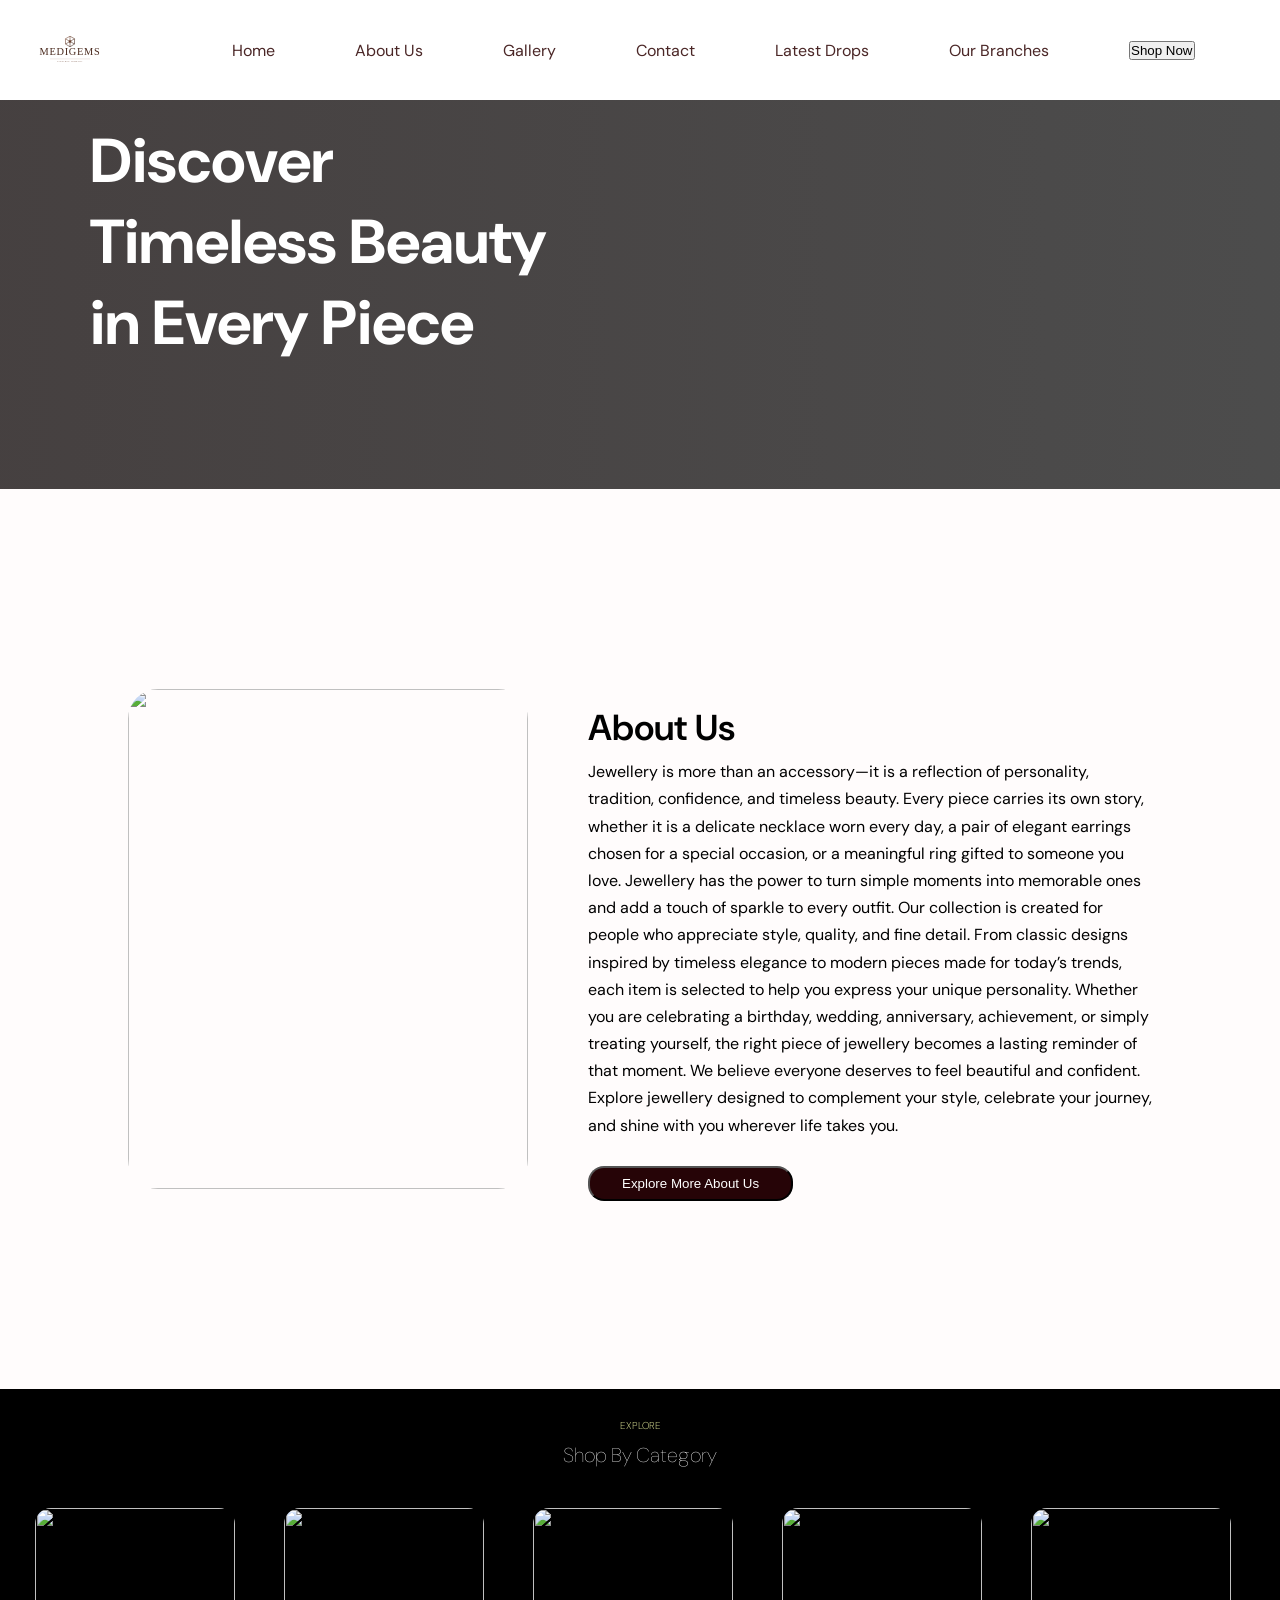
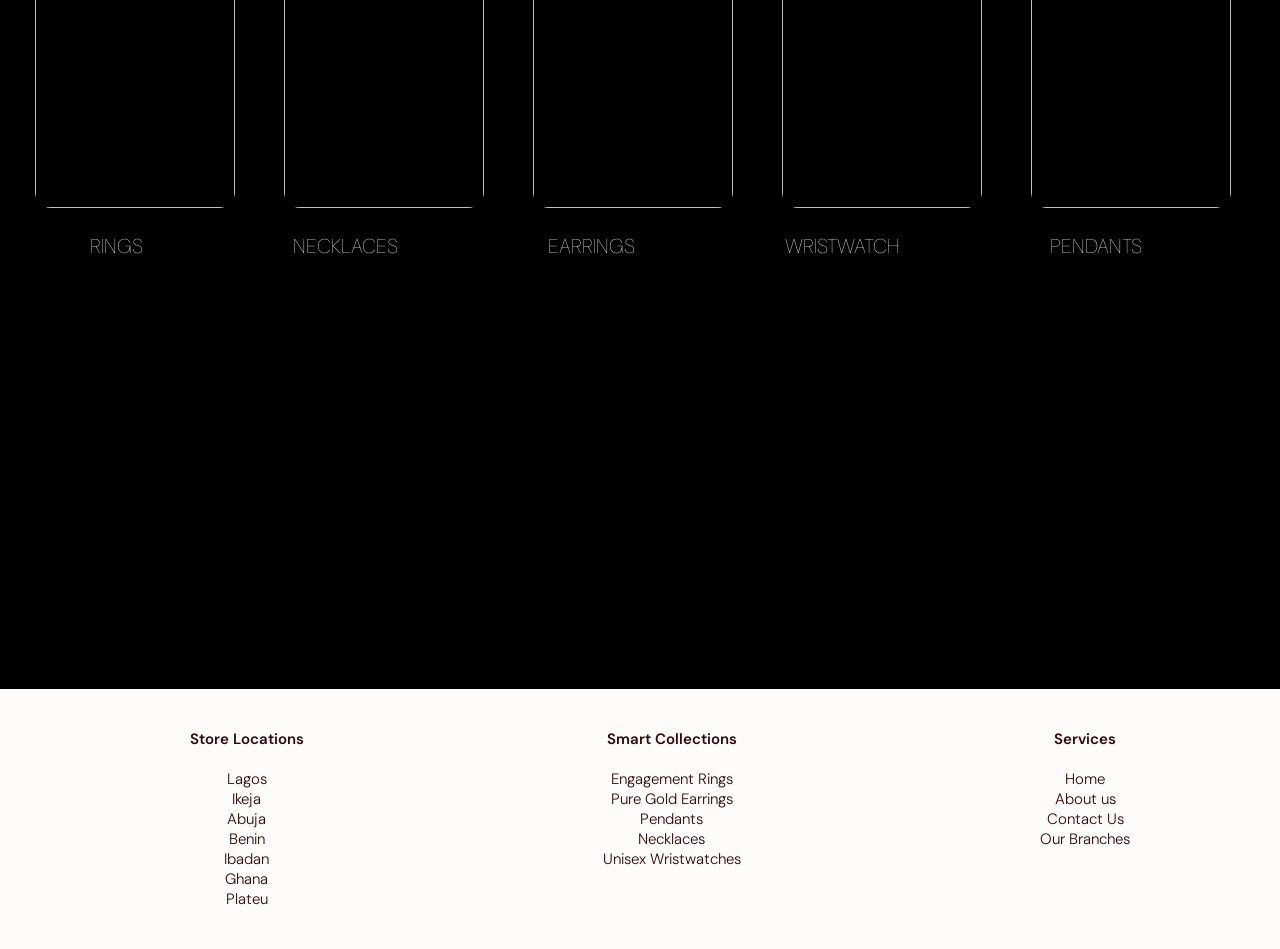
==== index.html @ 0ed00293 "second commit" ====
<!DOCTYPE html>
<html lang="en">
<head>
    <meta charset="UTF-8">
    <meta name="viewport" content="width=device-width, initial-scale=1.0">
    <title>jewelryweb</title>
   <link rel="stylesheet"  href="./hmm.css">

</head>
<body>
  <nav>
    
   <div>
    <img  src="./medigems-logo.svg" width="100" height="100"/>
        <ul>
         <li><a class="navlist" href="#">Home</a></li>
         <li><a class="navlist" href="#about">About Us</a></li>
         <li><a  class="navlist" href="#">Gallery</a></li>
         <li><a  class="navlist" href="#contact">Contact</a></li>
         <li><a  class="navlist"href="#latestdrops">Latest Drops</a></li>
         <li><a class="navlist" href="#">Our Branches</a></li>
       <button class="nmn"> Shop Now </button>
        </ul>
        </div>
  </nav>

    <main>
   <div>
<h1 class="maintext">Discover<br>Timeless Beauty <br>in Every Piece</h1><br><br><br><br><br><br>
   </div>
    
    <div id="about" class="aboutsection">
        <img class="image" src="https://i.pinimg.com/736x/fb/bf/7d/fbbf7de3fce437a57b9adf9f9cabc09d.jpg" width="300" height="500"/>
    
     <p class="para"><span style="font-size: 36px; font-weight: 600;"> About Us</span><br>Jewellery is more than an accessory—it is a reflection of personality, tradition, confidence, and timeless beauty. Every piece carries its own story, whether it is a delicate necklace worn every day, a pair of elegant earrings chosen for a special occasion, or a meaningful ring gifted to someone you love. Jewellery has the power to turn simple moments into memorable ones and add a touch of sparkle to every outfit.

     Our collection is created for people who appreciate style, quality, and fine detail. From classic designs inspired by timeless elegance to modern pieces made for today’s trends, each item is selected to help you express your unique personality. Whether you are celebrating a birthday, wedding, anniversary, achievement, or simply treating yourself, the right piece of jewellery becomes a lasting reminder of that moment.

     We believe everyone deserves to feel beautiful and confident. Explore jewellery designed to complement your style, celebrate your journey, and shine with you wherever life takes you.<br><br>
     <a  href="./Aboutpage.html"><button class="btn">Explore More About Us</button></a>
     </p>
     
    </div>
    <section id="latestdrops" class="latestdropssections">
        <div class="section">
   <h1 class="text1"> EXPLORE</h1>
   <h1 class="text2"> Shop By Category</h1>
   <div class="imageswrap"> 
    <img class="images"  src="https://i.pinimg.com/1200x/94/72/f4/9472f49ceb15845598cf268be5149b97.jpg" width="200" height="300"/>

    <img class="images" src="https://i.pinimg.com/736x/76/7e/0b/767e0ba8f55eb86c9578c1a1621c5ded.jpg" width="200" height="300"/>

    <img class="images" src="https://i.pinimg.com/736x/f2/7e/bd/f27ebd17e717d22756c9cf230334655f.jpg" width="200" height="300"/>

    <img class="images" src="https://i.pinimg.com/736x/b6/af/90/b6af9050df7bbbb19436161c35443733.jpg" width="200" height="300"/>

    <img class="images" src="https://i.pinimg.com/1200x/06/22/1c/06221cc9d8d88508f5d1604f5c62e926.jpg" width="200" height="300"/>
   </div>
<div class="texts">
    <h1 class="type">RINGS</h1>
    <h1 class="typ1">NECKLACES</h1>
    <h1 class="typ2">EARRINGS</h1>
    <h1 class="typ3">WRISTWATCH</h1>
    <h1 class="typ4">PENDANTS</h1>
     
</div>
        </div>
    </section>
    <section id="contact" class="contactus">
    <div class="allparts">
          <h1 class="part1"><span style="font-weight: 600;"> Store Locations</span><br><br> Lagos <br>Ikeja <br> Abuja <br>  Benin  <br> Ibadan <br> Ghana <br> Plateu<br></h1>   
          <h1 class="part2"> <span style="font-weight: 600;"> Smart Collections</span> <br><br>Engagement Rings <br>Pure Gold Earrings <br>  Pendants <br> Necklaces <br> Unisex Wristwatches <br> </h1> 

          <h1 class="part3"><span style="font-weight: 600;">Services</span> <br><br>Home <br>About us <br> Contact Us <br> Our Branches 
</div>
   </section>
    </main>

</body>
</html>
---- hmm.css ----
@import url('https://fonts.googleapis.com/css2?family=DM+Sans:ital,opsz,wght@0,9..40,100..1000;1,9..40,100..1000&display=swap');
*{
    padding: 0;
    margin: 0;
    padding: 0;
    margin: 0;
    box-sizing: border-box;
    scroll-behavior: smooth;
}
body{
  font-family: "DM Sans", sans-serif;
  background-size: cover;
  height: 100vh;
  background-image: linear-gradient(to left,rgba(3, 3, 3, 0.71),rgba(14, 7, 7, 0.769) ),url(https://i.pinimg.com/736x/0e/ac/11/0eac11bc1588f1c765fba359beaa1051.jpg); background-position:top;
  background-repeat: no-repeat;
}
nav{
    height:fit-content;
    position: fixed;
    top: 0;
    right: 0;
    left: 0;

}
nav div{
    display: flex;
    background-color: white;
    
  
}
nav img{
    margin-left: 20px;
    border-radius: 50%;

}
nav ul{
    display: flex;
    align-items: center;
    padding-left:7rem;
    gap: 80px;
    list-style: none;
    color: white;
}
nav div ul li a{
    list-style: none;
    text-decoration: none;
    color: rgba(45, 4, 4, 0.863);
    justify-content:space-evenly;
}
.navlist{ 
    transition: all ease 0.3s;
}
.navlist:hover{
color: rgb(236, 230, 42);
cursor: pointer;
}
.btn{
    background-color: rgb(38, 4, 7);
   color: white;
   border-radius: 16px;
   padding: 8px 32px;
   transition: all ease 0.3s;
}
.btn:hover{
    background-color: rgba(236, 229, 42, 0.402);
    color: black;
    cursor: pointer;
}
nav h1{
 margin-left: 100px;
 text-align: center;
 color: rgb(20, 6, 6);
 font-size: 75px;
 display: flex;
 padding-top: 120px;
 justify-content:start;
}
.Aboutpage{
    padding-top: 50px;
    height:100vh;
    background:rgba(252, 252, 254, 0.135);
}
.maintext{
    color: white; 
   margin-left: 90px;
   margin-top: 120px;
   font-size: 62px;
}
.aboutsection {
  min-height: 100vh;
  padding: 80px 10%;
  background-color: rgb(255, 252, 252);
  display: flex;
  align-items: center;
  justify-content: center;
  gap: 60px;
}



.para {
  margin: 20px 0 0;
  line-height: 1.7;
}

.image {
  width: 400px;
  max-width: 100%;
  border-radius: 30px;
}
/* .form{
    background-color: rgba(3, 3, 3, 0.087);
    height: 100vh;
    padding: 30px 30px;
    align-items: center;
}
.regnw{
    font-size: 36px;
    display: flex;
    justify-content: center;
    padding: 30px;
}
.wrapform{
    width:90%;
    background-color: rgba(93, 5, 12, 0.128);
    display: flex;
    margin-left: 60px;
    flex-direction: column;
    align-items: center;
    border-radius: 32px;
}
.btnn{
    width:300px;
    height: 50px;
    border-radius: 8px;
} */
.latestdropssection{
}
.section{
    background-color: black;
    height: 100vh;
}

.text1{
   text-align: center;
   font-size:10px ;
   font-weight: 200;
   color: rgb(245, 252, 166);
  padding-top:30px ;
}
.text2{
color: white;
font-weight: 100;
text-align: center;
padding-top: 10px;
font-size: 20px;

}
.images{
    margin-top: 40px;
    margin-left: 35px;
    margin-right: 10px;
    border-radius: 16px ;
   
    
}
.type{
    color: white;
    font-size: 20px;
    font-weight: 30;
   
}
.typ1{
    color: white;
    font-size: 20px;
    font-weight: 40;
}
.typ2{
    color: white;
    font-size: 20px;
    font-weight: 40;
}.typ3{
    color: white;
    font-size: 20px;
    font-weight: 40;
}
.typ4{
    color: white;
    font-size: 20px;
    font-weight: 40;
}

.texts{
    display: flex;
    
    padding: 20px 90px;
    gap: 150px;
}
.contactus{
    height: fit-content;
    background-color: rgba(254, 250, 250, 0.797);
}
.allparts{
    display: flex;
   justify-content: space-around;
 font-size: 10px;
 text-align: center;
 padding-top: 40px;
 padding-bottom: 40px;
 color: rgb(49, 8, 8);
}
.part1{
  font-weight: 300;  
  padding-left: 40px;
}
.part2{
     font-weight: 300; 
}
.part3{
    font-weight: 300;  
}
/* Put this at the bottom of style.css */
@keyframes shake {
  0%, 100% {
    transform: translateX(0);
  }

  25% {
    transform: translateX(-10px);
  }

  75% {
    transform: translateX(10px);
  }
  
}

.nmn:hover {
  animation: shake 0.8s ease;
}
.nmn{
     animation: shake 0.4s ease;
     animation-duration: 2.0s ease;
}
.image {
  transition: transform 0.4s ease;
}

.image:hover {
  transform: scale(1.1);
  scroll-behavior: smooth;
}
.images:hover{
     transform: scale(1.1);
     scroll-behavior: smooth;
}
.nmn
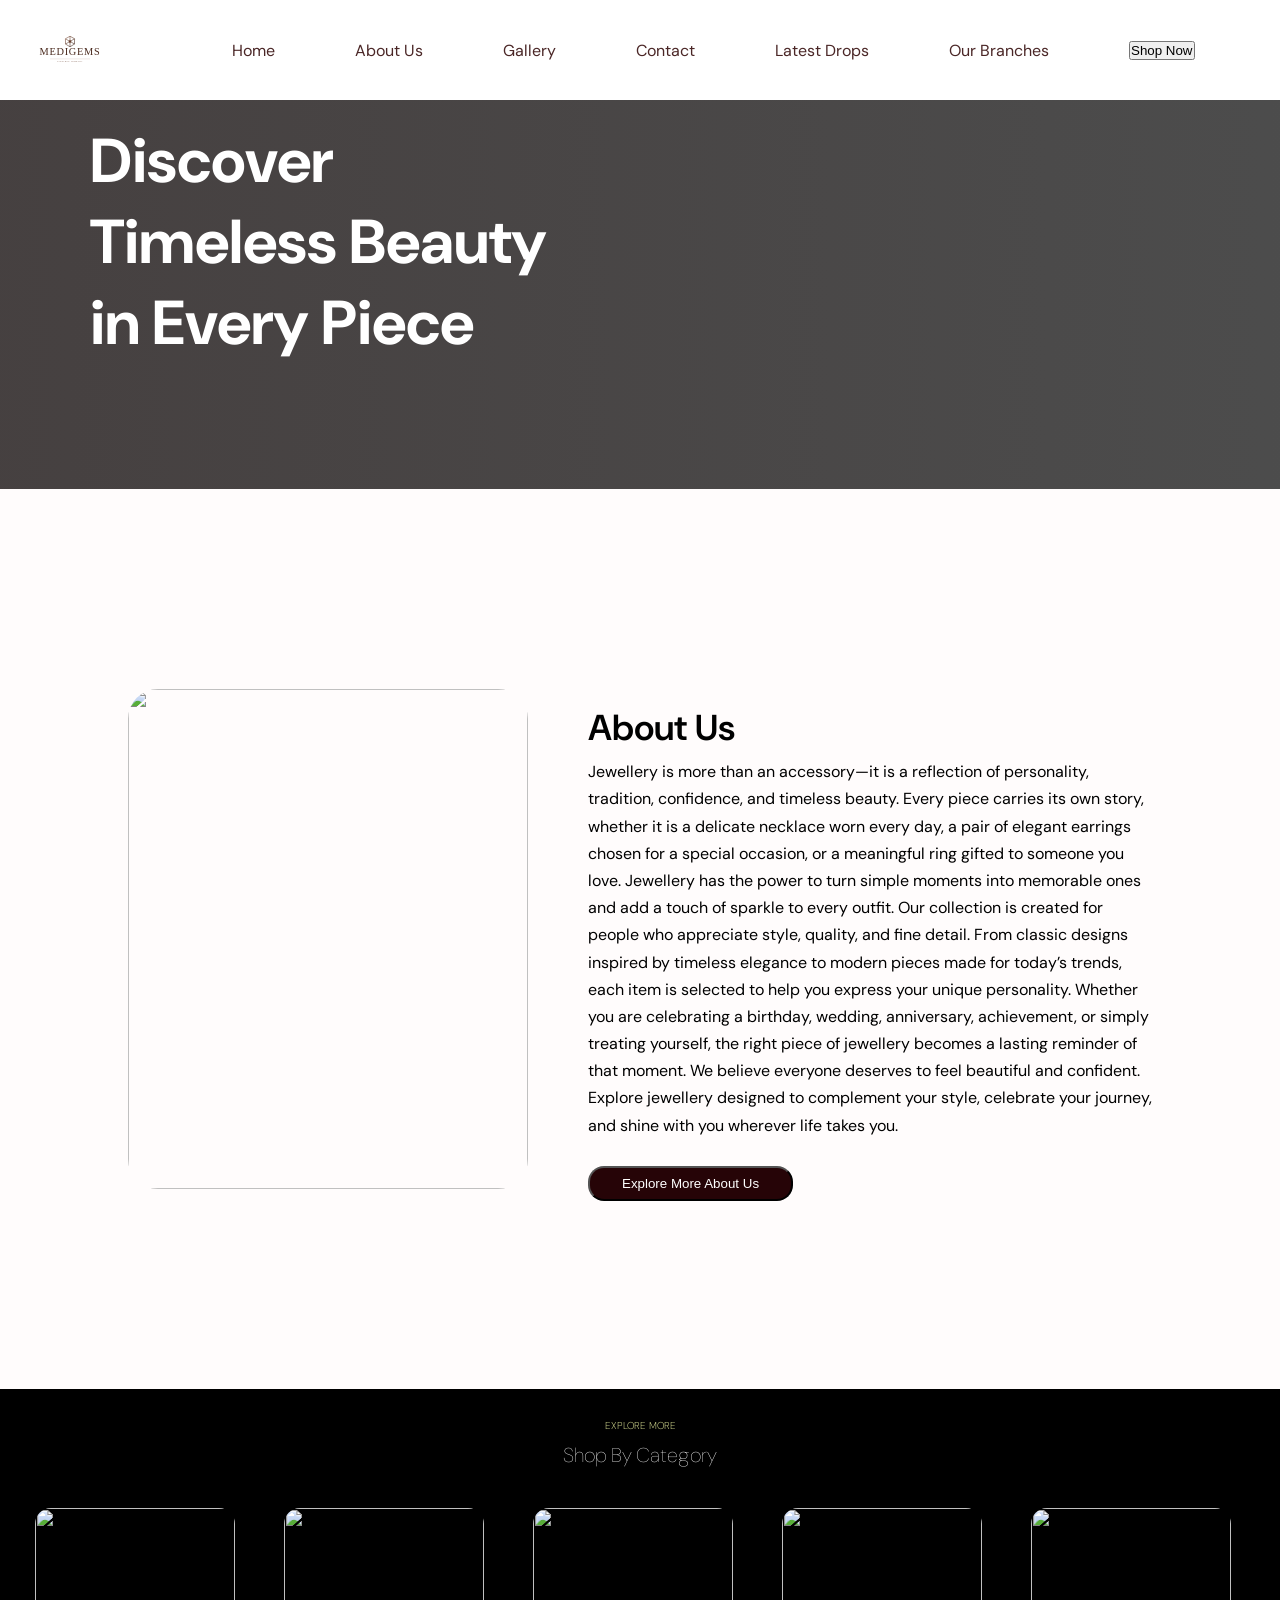
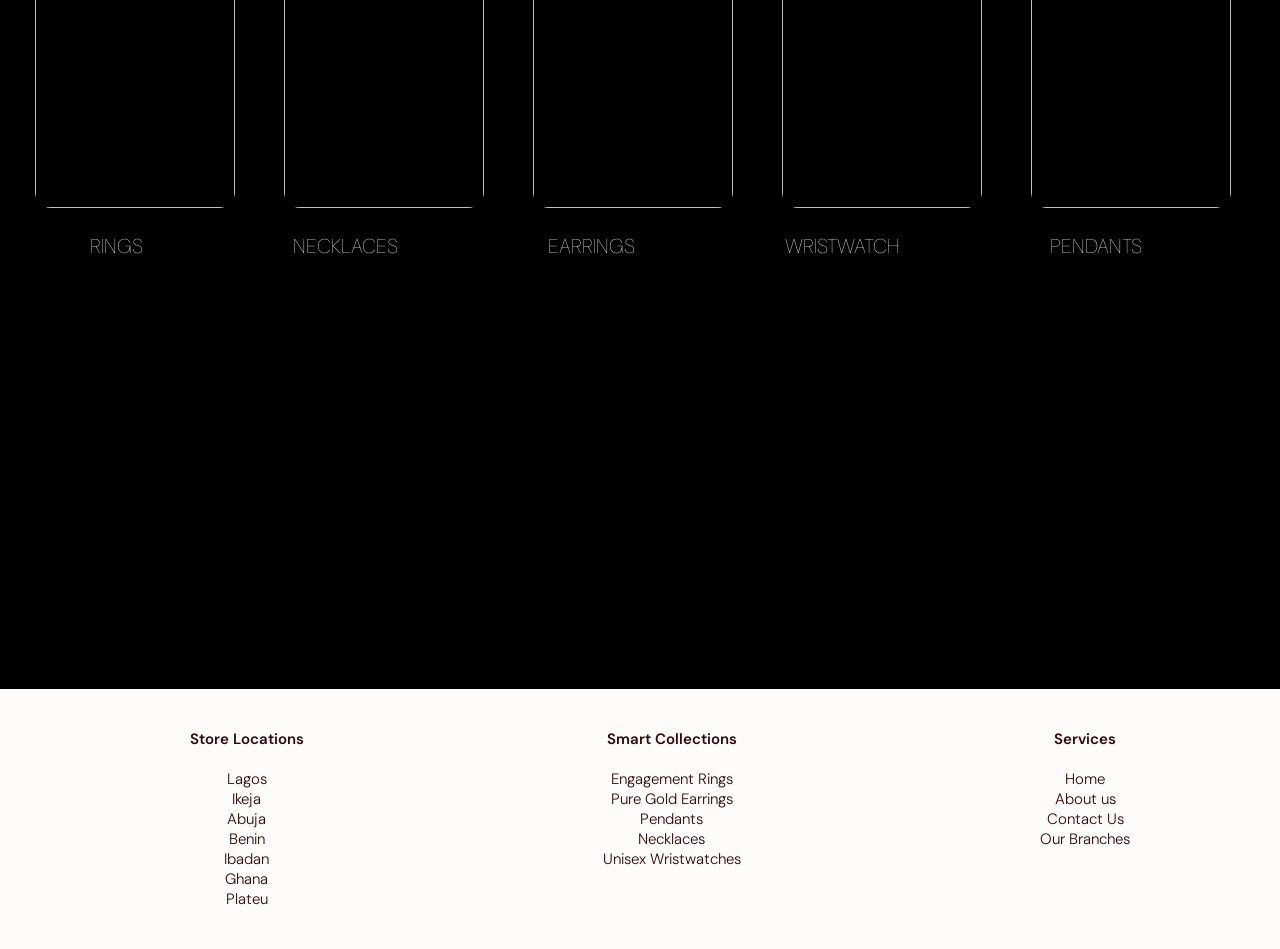
==== commit e4477865: "i changed text" ====
--- a/index.html
+++ b/index.html
@@ -43,7 +43,7 @@
     </div>
     <section id="latestdrops" class="latestdropssections">
         <div class="section">
-   <h1 class="text1"> EXPLORE</h1>
+   <h1 class="text1"> EXPLORE MORE</h1>
    <h1 class="text2"> Shop By Category</h1>
    <div class="imageswrap"> 
     <img class="images"  src="https://i.pinimg.com/1200x/94/72/f4/9472f49ceb15845598cf268be5149b97.jpg" width="200" height="300"/>
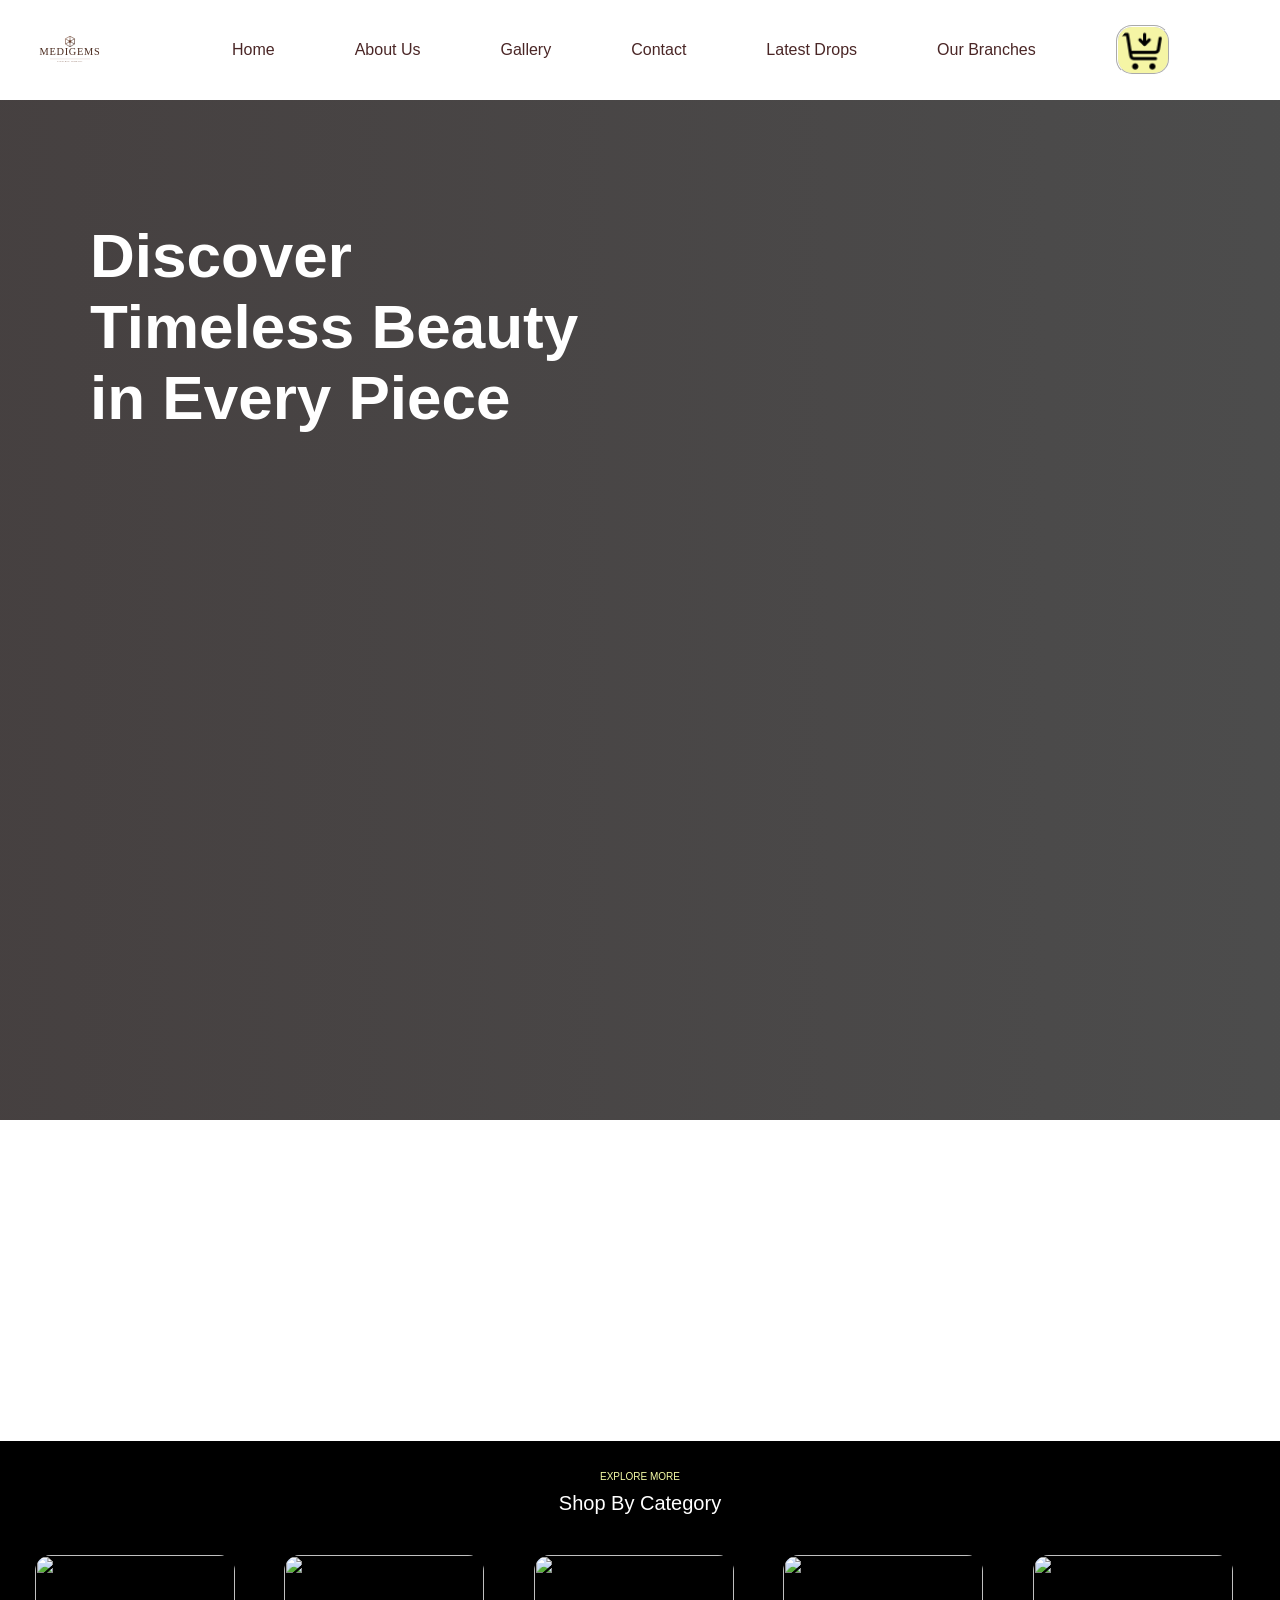
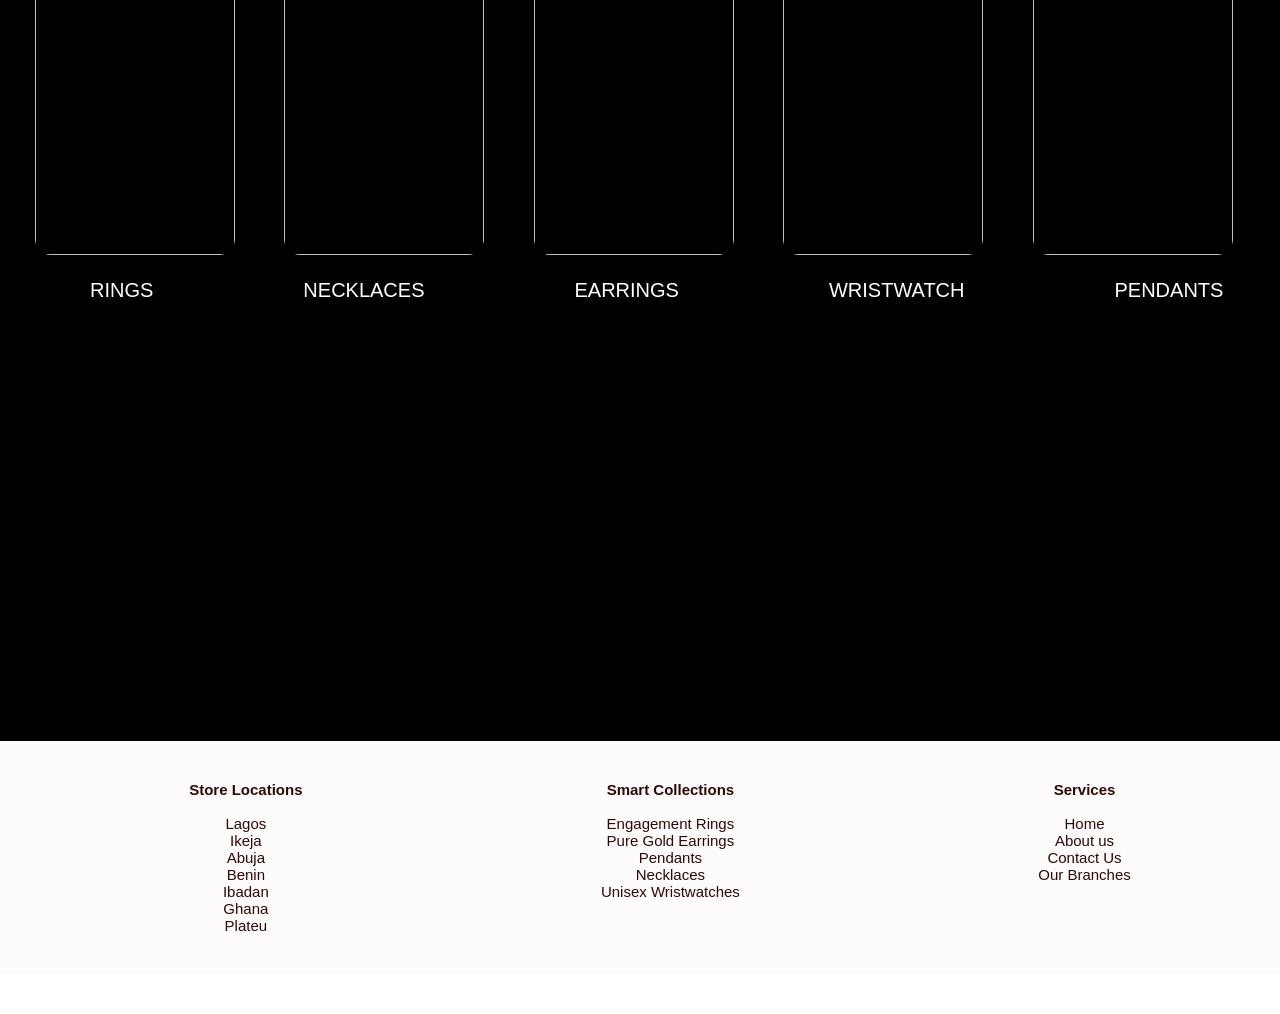
==== commit 141f0e35: "feat" ====
--- a/index.html
+++ b/index.html
@@ -5,7 +5,11 @@
     <meta name="viewport" content="width=device-width, initial-scale=1.0">
     <title>jewelryweb</title>
    <link rel="stylesheet"  href="./hmm.css">
-
+<link rel="icon" type="image/png" href="/assets/favicon-96x96.png" sizes="96x96" />
+<link rel="icon" type="image/svg+xml" href="./assets/favicon.svg" />
+<link rel="shortcut icon" href="./assets/favicon.ico" />
+<link rel="apple-touch-icon" sizes="180x180" href="./assets/apple-touch-icon.png" />
+<link rel="manifest" href="./assets/web-app-manifest-192x192.png" />
 </head>
 <body>
   <nav>
@@ -17,9 +21,9 @@
          <li><a class="navlist" href="#about">About Us</a></li>
          <li><a  class="navlist" href="#">Gallery</a></li>
          <li><a  class="navlist" href="#contact">Contact</a></li>
-         <li><a  class="navlist"href="#latestdrops">Latest Drops</a></li>
+         <li><a  class="navlist"href="#">Latest Drops</a></li>
          <li><a class="navlist" href="#">Our Branches</a></li>
-       <button class="nmn"> Shop Now </button>
+      <a href="#latestdrop"><button id="shopnoww" class="shopnow"> <img src="./assets/icons8-buy-48.png" alt="like"/></button></a> 
         </ul>
         </div>
   </nav>
--- a/hmm.css
+++ b/hmm.css
@@ -1,5 +1,6 @@
-@import url('https://fonts.googleapis.com/css2?family=DM+Sans:ital,opsz,wght@0,9..40,100..1000;1,9..40,100..1000&display=swap');
+@import url('https://fonts.googleapis.com/css2?family=Google+Sans:ital,opsz,wght@0,17..18,400..700;1,17..18,400..700&display=swap');
 *{
+  
     padding: 0;
     margin: 0;
     padding: 0;
@@ -8,11 +9,15 @@
     scroll-behavior: smooth;
 }
 body{
-  font-family: "DM Sans", sans-serif;
-  background-size: cover;
+  font-family: "Google Sans", sans-serif;
+  font-optical-sizing: auto;
+  font-style: normal;
+  font-variation-settings:
+    "GRAD" 0;
+  background-size: contain;
   height: 100vh;
   background-image: linear-gradient(to left,rgba(3, 3, 3, 0.71),rgba(14, 7, 7, 0.769) ),url(https://i.pinimg.com/736x/0e/ac/11/0eac11bc1588f1c765fba359beaa1051.jpg); background-position:top;
-  background-repeat: no-repeat;
+  background-repeat: no-repeat;  
 }
 nav{
     height:fit-content;
@@ -60,6 +65,7 @@
    border-radius: 16px;
    padding: 8px 32px;
    transition: all ease 0.3s;
+   text-align: center;
 }
 .btn:hover{
     background-color: rgba(236, 229, 42, 0.402);
@@ -83,12 +89,12 @@
 .maintext{
     color: white; 
    margin-left: 90px;
-   margin-top: 120px;
+   margin-top: 220px;
    font-size: 62px;
 }
 .aboutsection {
   min-height: 100vh;
-  padding: 80px 10%;
+  padding: 20px 10%;
   background-color: rgb(255, 252, 252);
   display: flex;
   align-items: center;
@@ -108,32 +114,6 @@
   max-width: 100%;
   border-radius: 30px;
 }
-/* .form{
-    background-color: rgba(3, 3, 3, 0.087);
-    height: 100vh;
-    padding: 30px 30px;
-    align-items: center;
-}
-.regnw{
-    font-size: 36px;
-    display: flex;
-    justify-content: center;
-    padding: 30px;
-}
-.wrapform{
-    width:90%;
-    background-color: rgba(93, 5, 12, 0.128);
-    display: flex;
-    margin-left: 60px;
-    flex-direction: column;
-    align-items: center;
-    border-radius: 32px;
-}
-.btnn{
-    width:300px;
-    height: 50px;
-    border-radius: 8px;
-} */
 .latestdropssection{
 }
 .section{
@@ -219,23 +199,42 @@
 .part3{
     font-weight: 300;  
 }
-/* Put this at the bottom of style.css */
-@keyframes shake {
+@keyframes zoom {
+  from {
+    transform: scale(1);
+    
+  }
+
+  to {
+    transform: scale(1.1);
+  }
+}
+
+.image:hover {
+  animation: zoom 0.4s ease forwards;
+}
+@keyframes pulseWobbleShake {
   0%, 100% {
-    transform: translateX(0);
+    transform: scale(1) translateX(0) rotate(0deg);
   }
 
   25% {
-    transform: translateX(-10px);
+    transform: scale(1.08) translateX(-5px) rotate(-3deg);
+  }
+
+  50% {
+    transform: scale(1.15) translateX(5px) rotate(3deg);
   }
 
   75% {
-    transform: translateX(10px);
-  }
-  
-}
+    transform: scale(1.08) translateX(-5px) rotate(-3deg);
+  }
+}
+
+
 
 .nmn:hover {
+    color: yellow;
   animation: shake 0.8s ease;
 }
 .nmn{
@@ -254,4 +253,57 @@
      transform: scale(1.1);
      scroll-behavior: smooth;
 }
-.nmn+.shopnow {
+  animation: pulseWobbleShake 1s ease-in-out infinite;
+  width: fit-content;
+  height: 50px;
+  border-radius: 16px;
+  background-color: rgba(245, 245, 158, 0.925);
+  color: rgb(253, 253, 252);
+  font-weight: 600;
+  display: flex;
+  align-items: center;
+  justify-content: center;
+  gap: 8px;
+  text-decoration: none;
+  border-color: rgb(254, 254, 254);
+  border-style:groove;
+}
+.shopnow img{
+  width: 50px;
+  height: 50px;
+  padding: 0;
+  margin: 0;
+      
+    }
+.shopnow:hover{
+    color: rgb(11, 4, 4);
+     border-color: rgb(10, 4, 4);
+    border-style:dotted;
+    cursor: pointer;
+     transition: all ease 0.3s;
+}
+
+
+
+
+
+
+
+/* Fade in while scrolling */
+.aboutsection,
+.latestdropssections,
+.contactus {
+  opacity: 0;
+  transform: translateY(40px);
+  animation: fadeInScroll 0.8s ease-out forwards;
+  animation-timeline: view();
+  animation-range: entry 15% cover 35%;
+}
+
+@keyframes fadeInScroll {
+  to {
+    opacity: 1;
+    transform: translateY(0);
+  }
+}
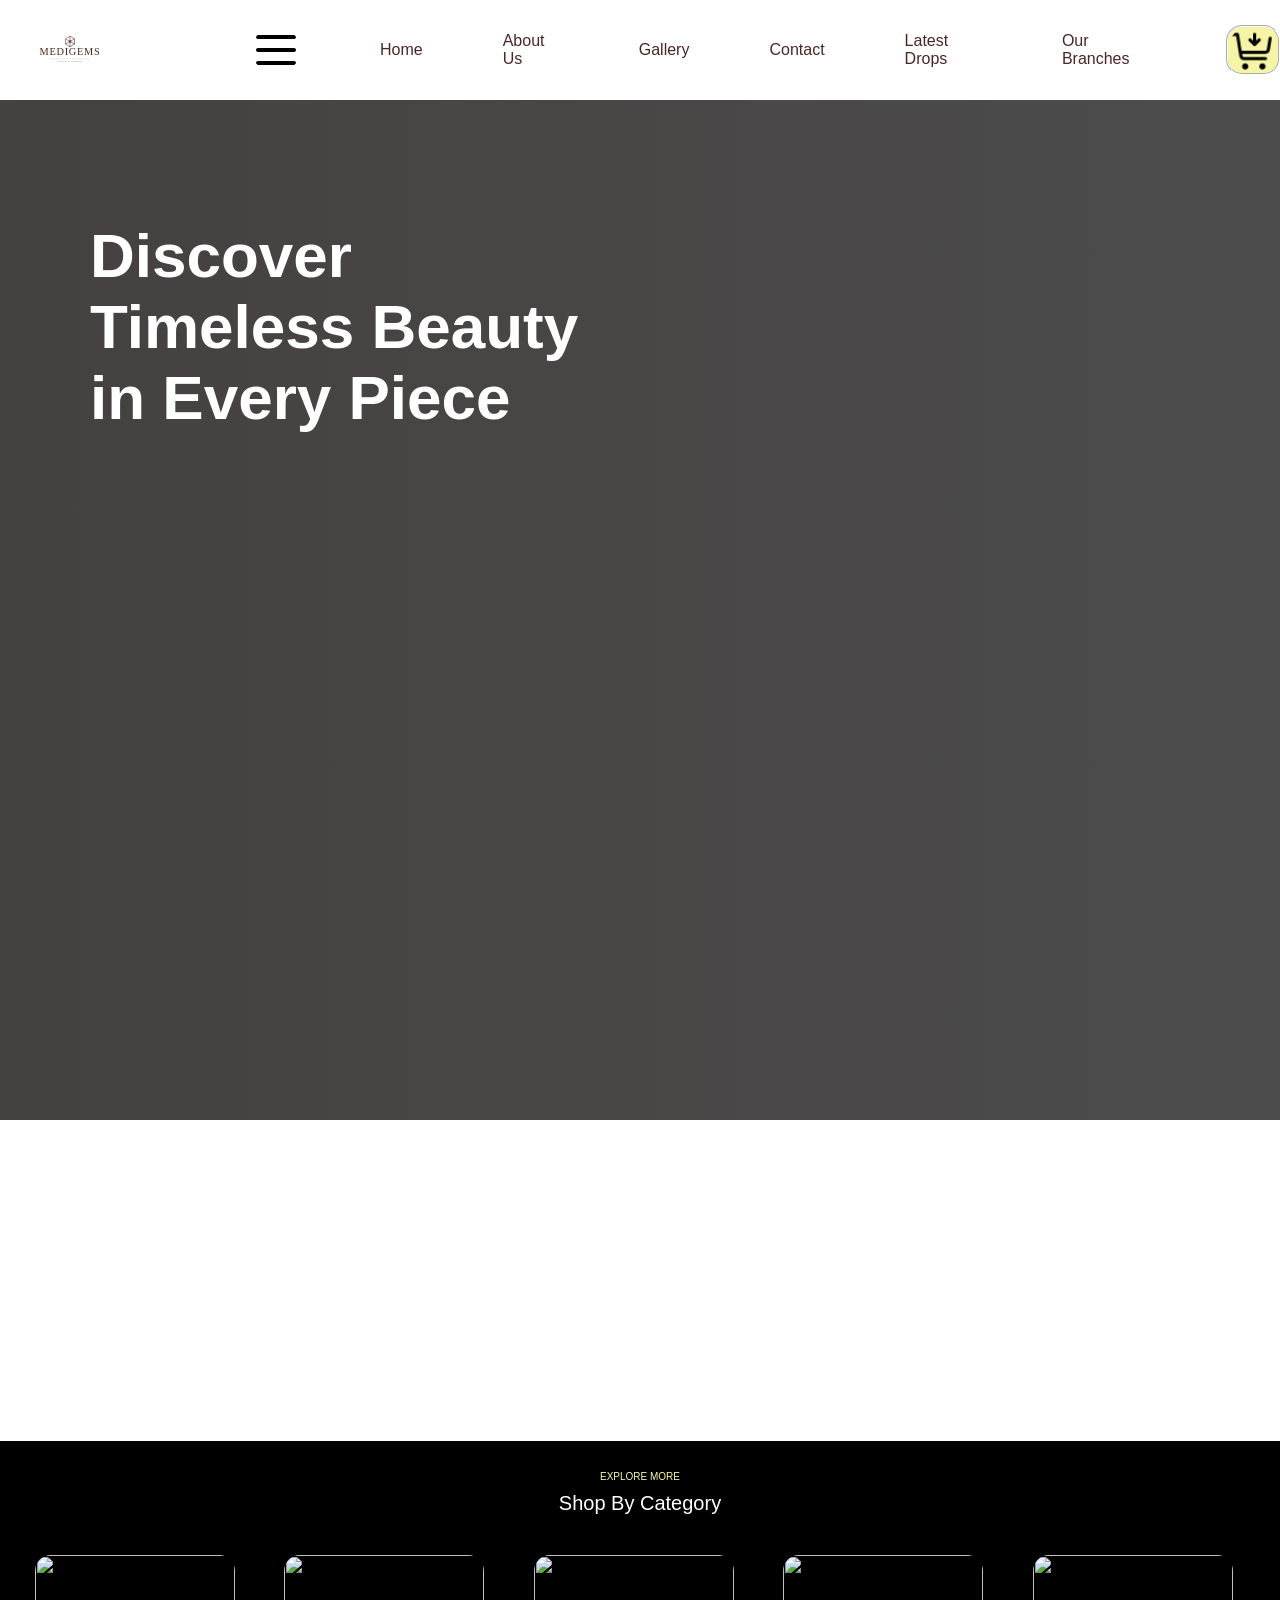
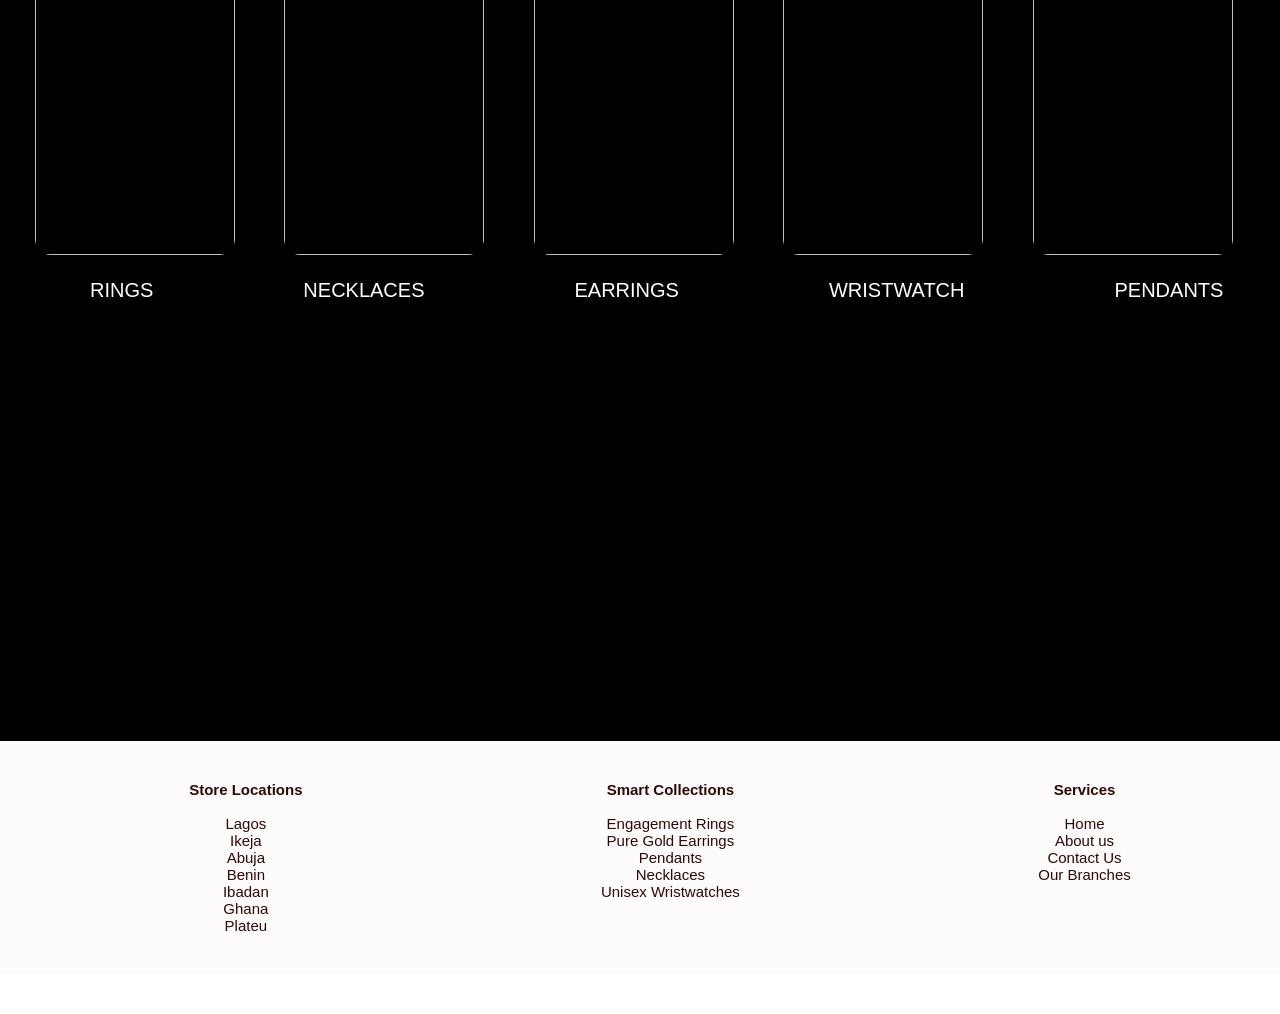
==== commit a8fee04f: "ggg" ====
--- a/index.html
+++ b/index.html
@@ -17,6 +17,7 @@
    <div>
     <img  src="./medigems-logo.svg" width="100" height="100"/>
         <ul>
+            <img src="./assets/icons8-menu-48.png"/>
          <li><a class="navlist" href="#">Home</a></li>
          <li><a class="navlist" href="#about">About Us</a></li>
          <li><a  class="navlist" href="#">Gallery</a></li>
@@ -50,11 +51,11 @@
    <h1 class="text1"> EXPLORE MORE</h1>
    <h1 class="text2"> Shop By Category</h1>
    <div class="imageswrap"> 
-    <img class="images"  src="https://i.pinimg.com/1200x/94/72/f4/9472f49ceb15845598cf268be5149b97.jpg" width="200" height="300"/>
+   <a href="./rings.html" ><img class="images"  src="https://i.pinimg.com/1200x/94/72/f4/9472f49ceb15845598cf268be5149b97.jpg" width="200" height="300"/></a>
 
-    <img class="images" src="https://i.pinimg.com/736x/76/7e/0b/767e0ba8f55eb86c9578c1a1621c5ded.jpg" width="200" height="300"/>
+    <a href="./necklace.html"><img class="images" src="https://i.pinimg.com/736x/76/7e/0b/767e0ba8f55eb86c9578c1a1621c5ded.jpg" width="200" height="300"/></a>
 
-    <img class="images" src="https://i.pinimg.com/736x/f2/7e/bd/f27ebd17e717d22756c9cf230334655f.jpg" width="200" height="300"/>
+    <a href="./earrrings.html" ><img class="images" src="https://i.pinimg.com/736x/f2/7e/bd/f27ebd17e717d22756c9cf230334655f.jpg" width="200" height="300"/></a>
 
     <img class="images" src="https://i.pinimg.com/736x/b6/af/90/b6af9050df7bbbb19436161c35443733.jpg" width="200" height="300"/>
 
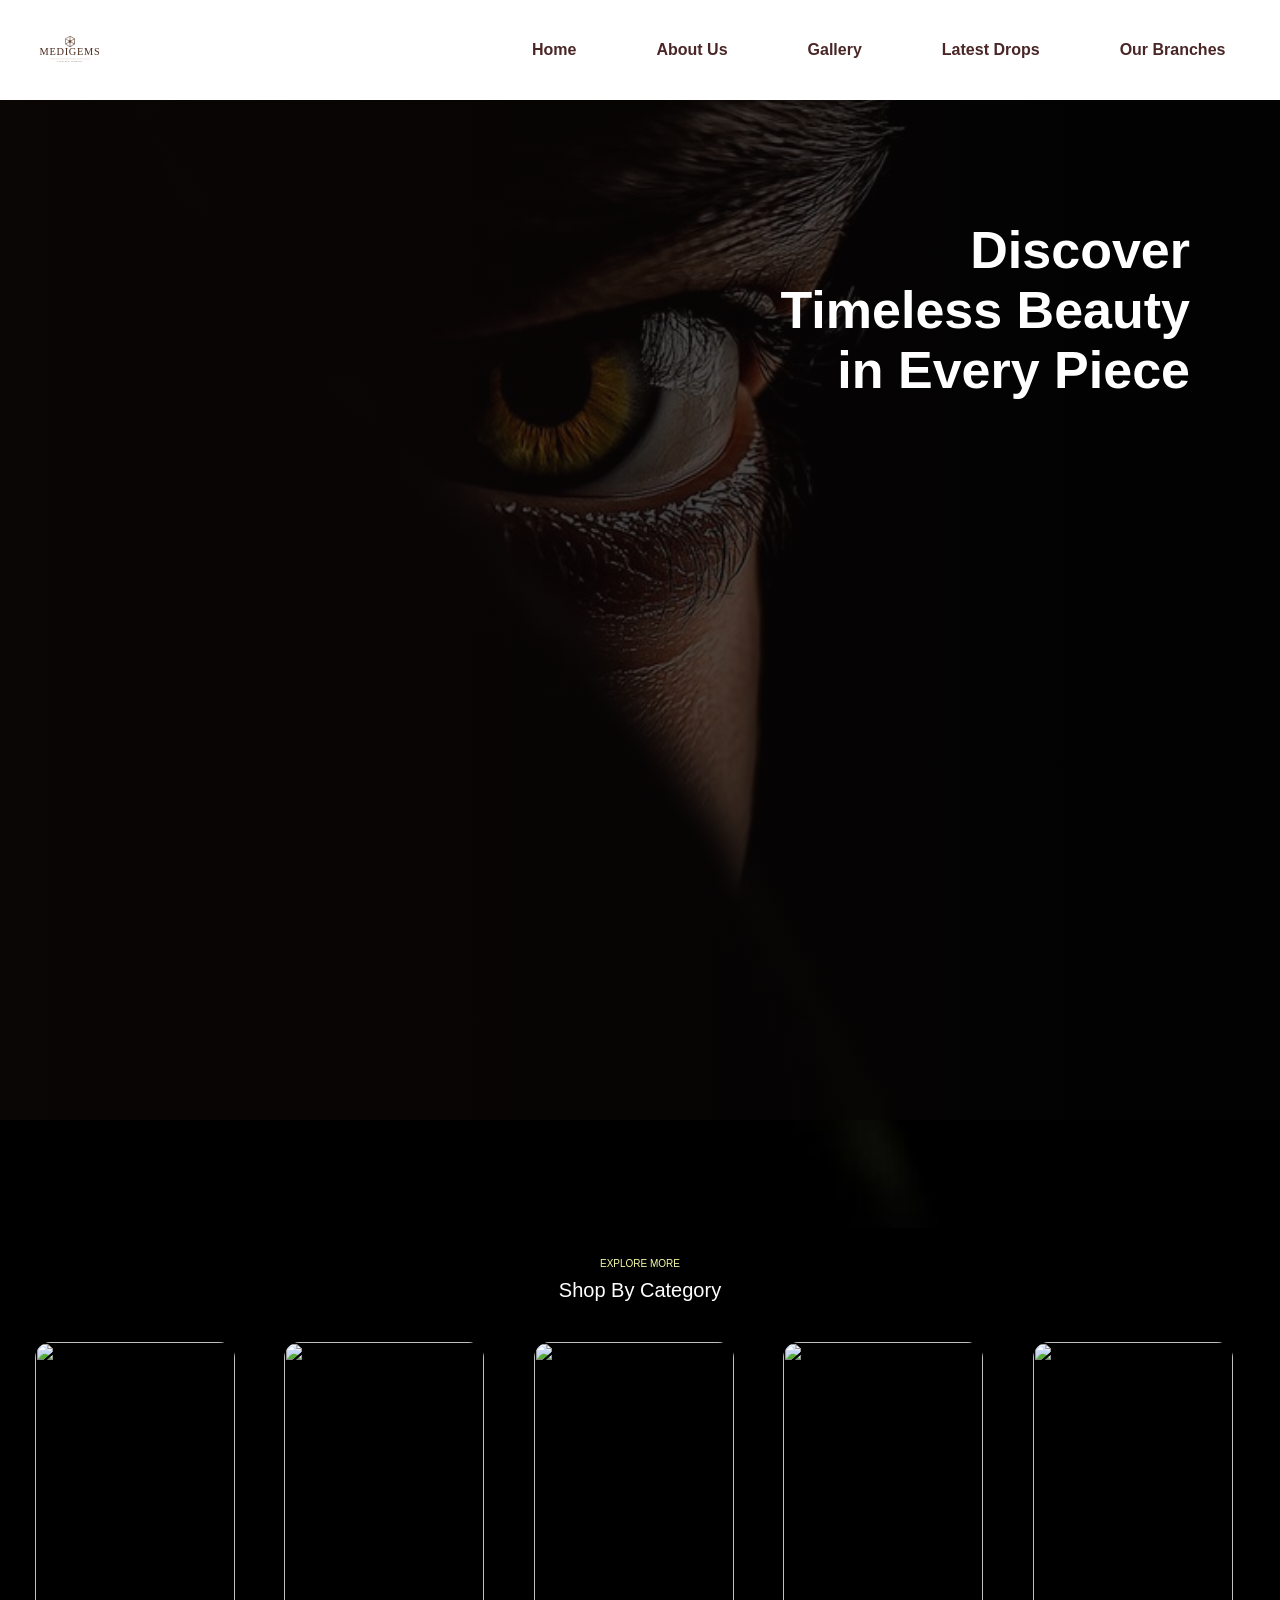
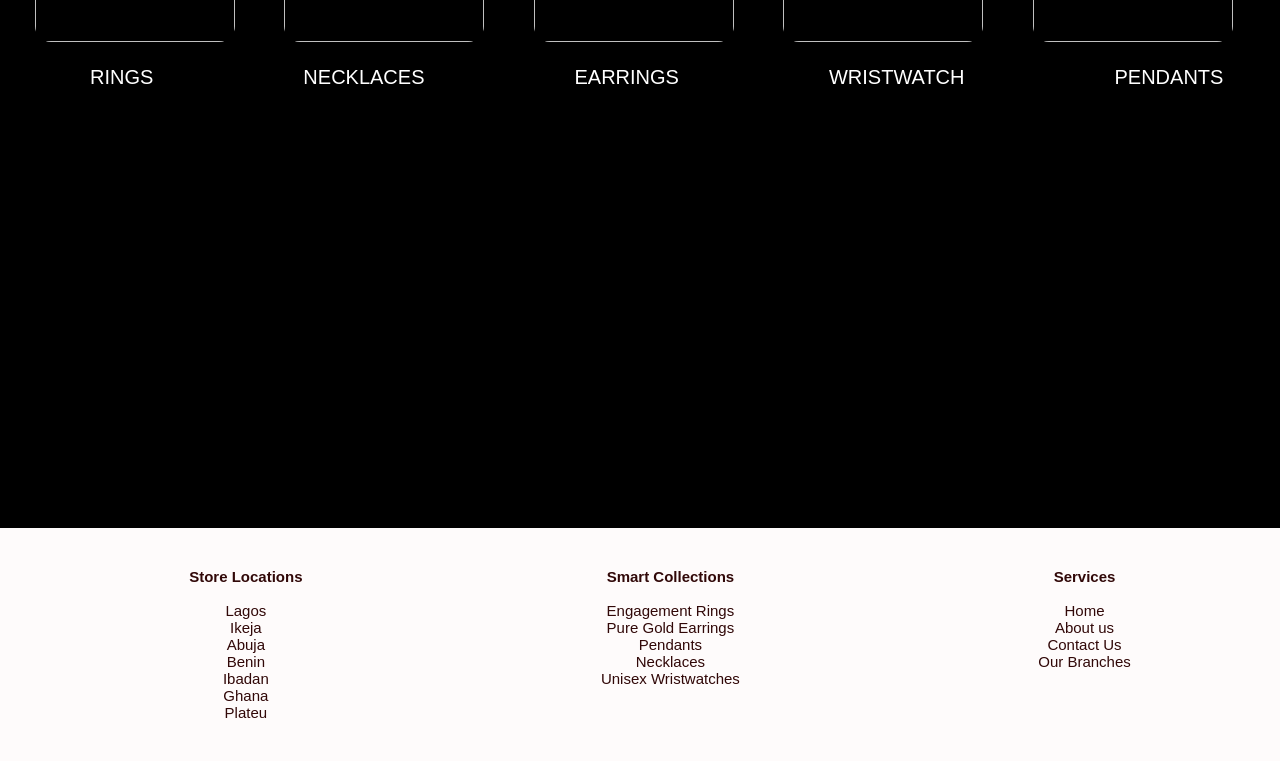
==== commit c7d063eb: "change" ====
--- a/index.html
+++ b/index.html
@@ -1,6 +1,9 @@
 <!DOCTYPE html>
 <html lang="en">
-<head>
+<head><link
+  rel="stylesheet"
+  href="https://unpkg.com/aos@2.3.1/dist/aos.css"
+/>
     <meta charset="UTF-8">
     <meta name="viewport" content="width=device-width, initial-scale=1.0">
     <title>jewelryweb</title>
@@ -10,28 +13,33 @@
 <link rel="shortcut icon" href="./assets/favicon.ico" />
 <link rel="apple-touch-icon" sizes="180x180" href="./assets/apple-touch-icon.png" />
 <link rel="manifest" href="./assets/web-app-manifest-192x192.png" />
+<link href="https://unpkg.com/aos@2.3.1/dist/aos.css" rel="stylesheet">
+<script src="https://unpkg.com/aos@2.3.1/dist/aos.js"></script>
 </head>
 <body>
   <nav>
     
-   <div>
+   <div class="navsecc">
+    <div class="imgnav">
     <img  src="./medigems-logo.svg" width="100" height="100"/>
+    <img class="harmburger" src="./assets/icons8-menu-48.png"/>
+    </div>
         <ul>
-            <img src="./assets/icons8-menu-48.png"/>
+     
          <li><a class="navlist" href="#">Home</a></li>
          <li><a class="navlist" href="#about">About Us</a></li>
          <li><a  class="navlist" href="#">Gallery</a></li>
-         <li><a  class="navlist" href="#contact">Contact</a></li>
          <li><a  class="navlist"href="#">Latest Drops</a></li>
          <li><a class="navlist" href="#">Our Branches</a></li>
-      <a href="#latestdrop"><button id="shopnoww" class="shopnow"> <img src="./assets/icons8-buy-48.png" alt="like"/></button></a> 
+      <!-- <a href="#latestdrop"><button id="shopnoww" class="shopnowi"><span class="texx">Patronise Us </span></button></a>  -->
         </ul>
         </div>
   </nav>
 
     <main>
    <div>
-<h1 class="maintext">Discover<br>Timeless Beauty <br>in Every Piece</h1><br><br><br><br><br><br>
+    
+<h1  data-aos="fade-left" class="maintext">Discover<br>Timeless Beauty <br>in Every Piece</h1><br><br><br><br><br><br><br><br><br><br><br><br><br><br><br><br>
    </div>
     
     <div id="about" class="aboutsection">
@@ -57,7 +65,7 @@
 
     <a href="./earrrings.html" ><img class="images" src="https://i.pinimg.com/736x/f2/7e/bd/f27ebd17e717d22756c9cf230334655f.jpg" width="200" height="300"/></a>
 
-    <img class="images" src="https://i.pinimg.com/736x/b6/af/90/b6af9050df7bbbb19436161c35443733.jpg" width="200" height="300"/>
+    <a href="./wristwatch.html "><img class="images" src="https://i.pinimg.com/736x/b6/af/90/b6af9050df7bbbb19436161c35443733.jpg" width="200" height="300"/></a>
 
     <img class="images" src="https://i.pinimg.com/1200x/06/22/1c/06221cc9d8d88508f5d1604f5c62e926.jpg" width="200" height="300"/>
    </div>
@@ -82,4 +90,7 @@
     </main>
 
 </body>
-</html>+</html>
+<script>
+  AOS.init();
+</script>
--- a/hmm.css
+++ b/hmm.css
@@ -14,17 +14,20 @@
   font-style: normal;
   font-variation-settings:
     "GRAD" 0;
-  background-size: contain;
+  background-size: cover;
   height: 100vh;
-  background-image: linear-gradient(to left,rgba(3, 3, 3, 0.71),rgba(14, 7, 7, 0.769) ),url(https://i.pinimg.com/736x/0e/ac/11/0eac11bc1588f1c765fba359beaa1051.jpg); background-position:top;
-  background-repeat: no-repeat;  
+  background-image: linear-gradient(to left,rgba(3, 3, 3, 0.71),rgba(14, 7, 7, 0.769) ),url(./assets/Mysterious\ Eye\ in\ Darkness\ _\ Dramatic\ Portrait\ Photography.jpg); background-position:top;
+  background-repeat: no-repeat; 
+  background-position: center;  
 }
 nav{
-    height:fit-content;
+    height:fit-content; 
     position: fixed;
     top: 0;
     right: 0;
     left: 0;
+    height: 80px;
+    z-index: 999;
 
 }
 nav div{
@@ -33,9 +36,13 @@
     
   
 }
+
 nav img{
     margin-left: 20px;
+    height: 100px;
     border-radius: 50%;
+    z-index: 999;
+    
 
 }
 nav ul{
@@ -43,14 +50,17 @@
     align-items: center;
     padding-left:7rem;
     gap: 80px;
+    margin-left: 300px;
     list-style: none;
     color: white;
 }
 nav div ul li a{
+   font-family: "Google Sans", sans-serif;
     list-style: none;
     text-decoration: none;
     color: rgba(45, 4, 4, 0.863);
     justify-content:space-evenly;
+    font-weight: 800;
 }
 .navlist{ 
     transition: all ease 0.3s;
@@ -67,33 +77,37 @@
    transition: all ease 0.3s;
    text-align: center;
 }
+.shopnowi{
+  background-color: rgb(26, 4, 4);
+  border: none;
+  width: 120px;
+  height: 50px;
+  border-radius: 16px;
+  color: white;
+}
+.texx{
+  font: inherit;
+}
 .btn:hover{
-    background-color: rgba(236, 229, 42, 0.402);
+    background-color: rgba(11, 11, 8, 0.402);
     color: black;
     cursor: pointer;
 }
-nav h1{
- margin-left: 100px;
- text-align: center;
- color: rgb(20, 6, 6);
- font-size: 75px;
- display: flex;
- padding-top: 120px;
- justify-content:start;
-}
 .Aboutpage{
     padding-top: 50px;
-    height:100vh;
+    height:100%;
+    padding-top: 80px;
     background:rgba(252, 252, 254, 0.135);
 }
 .maintext{
+  text-align: right;
     color: white; 
-   margin-left: 90px;
+   margin-right: 90px;
    margin-top: 220px;
-   font-size: 62px;
+   font-size: 52px;
 }
 .aboutsection {
-  min-height: 100vh;
+  height: fit-content;
   padding: 20px 10%;
   background-color: rgb(255, 252, 252);
   display: flex;
@@ -102,15 +116,12 @@
   gap: 60px;
 }
 
-
-
 .para {
   margin: 20px 0 0;
   line-height: 1.7;
 }
 
 .image {
-  width: 400px;
   max-width: 100%;
   border-radius: 30px;
 }
@@ -189,6 +200,7 @@
  padding-bottom: 40px;
  color: rgb(49, 8, 8);
 }
+
 .part1{
   font-weight: 300;  
   padding-left: 40px;
@@ -283,14 +295,6 @@
     cursor: pointer;
      transition: all ease 0.3s;
 }
-
-
-
-
-
-
-
-/* Fade in while scrolling */
 .aboutsection,
 .latestdropssections,
 .contactus {
@@ -301,9 +305,100 @@
   animation-range: entry 15% cover 35%;
 }
 
+
 @keyframes fadeInScroll {
   to {
     opacity: 1;
     transform: translateY(0);
   }
-}+
+}
+@media screen and (max-width: 640px)  {
+   nav div ul li{
+    display: none;
+   }
+   .imgnav{
+   width: 50px;
+   margin-top: 0px;
+   }
+   .navsecc{
+   height: 80px;
+   }
+
+   .harmburger{
+    margin-top: 20px;
+    margin-left: 180px;
+    width: 50px;
+    height: 50px;
+   }
+   .shopnow{
+    display: none;
+   }
+   .maintext{
+    padding-top: 100px;
+    text-align: center;
+    margin-left: 20px;
+    font-size: 24px;
+   }
+   body{
+    background-image: url(./assets/Mysterious\ Eye\ in\ Darkness\ _\ Dramatic\ Portrait\ Photography.jpg);
+    background-position: top;
+    background-size: cover;
+    overflow-x: hidden;
+   }
+   .aboutsection{
+    display: flex;
+    flex-direction: column;
+   }
+   .para{
+    text-align: center;
+   }
+ .imageswrap {
+    display: grid;
+    grid-template-columns: repeat(2, 1fr);
+    gap: 16px;
+    justify-items: center;
+    margin-top: 25px;
+  }
+
+  .images {
+    width: 100%;
+    max-width: 170px;
+    height: 240px;
+    object-fit: cover;
+    margin: 0;
+    border-radius: 16px;
+  }
+ .latestdropssections{
+   height: 100vh;
+ }  
+ .texts{
+  display: none;
+ }
+
+.part1, .part2, .part3{
+  padding-left: 0;
+  margin-left: 0;
+ }
+   
+   
+}
+
+
+@media (min-width: 901px) { 
+   .harmburger{
+    display: none;
+   }
+  
+   }
+  @media screen and (max-width: 768px)  {
+    body{
+      width: 100%;
+    }
+    .harmburger{
+      display: none;
+    }
+    nav ul{
+      padding-left: 0;
+    }
+  }
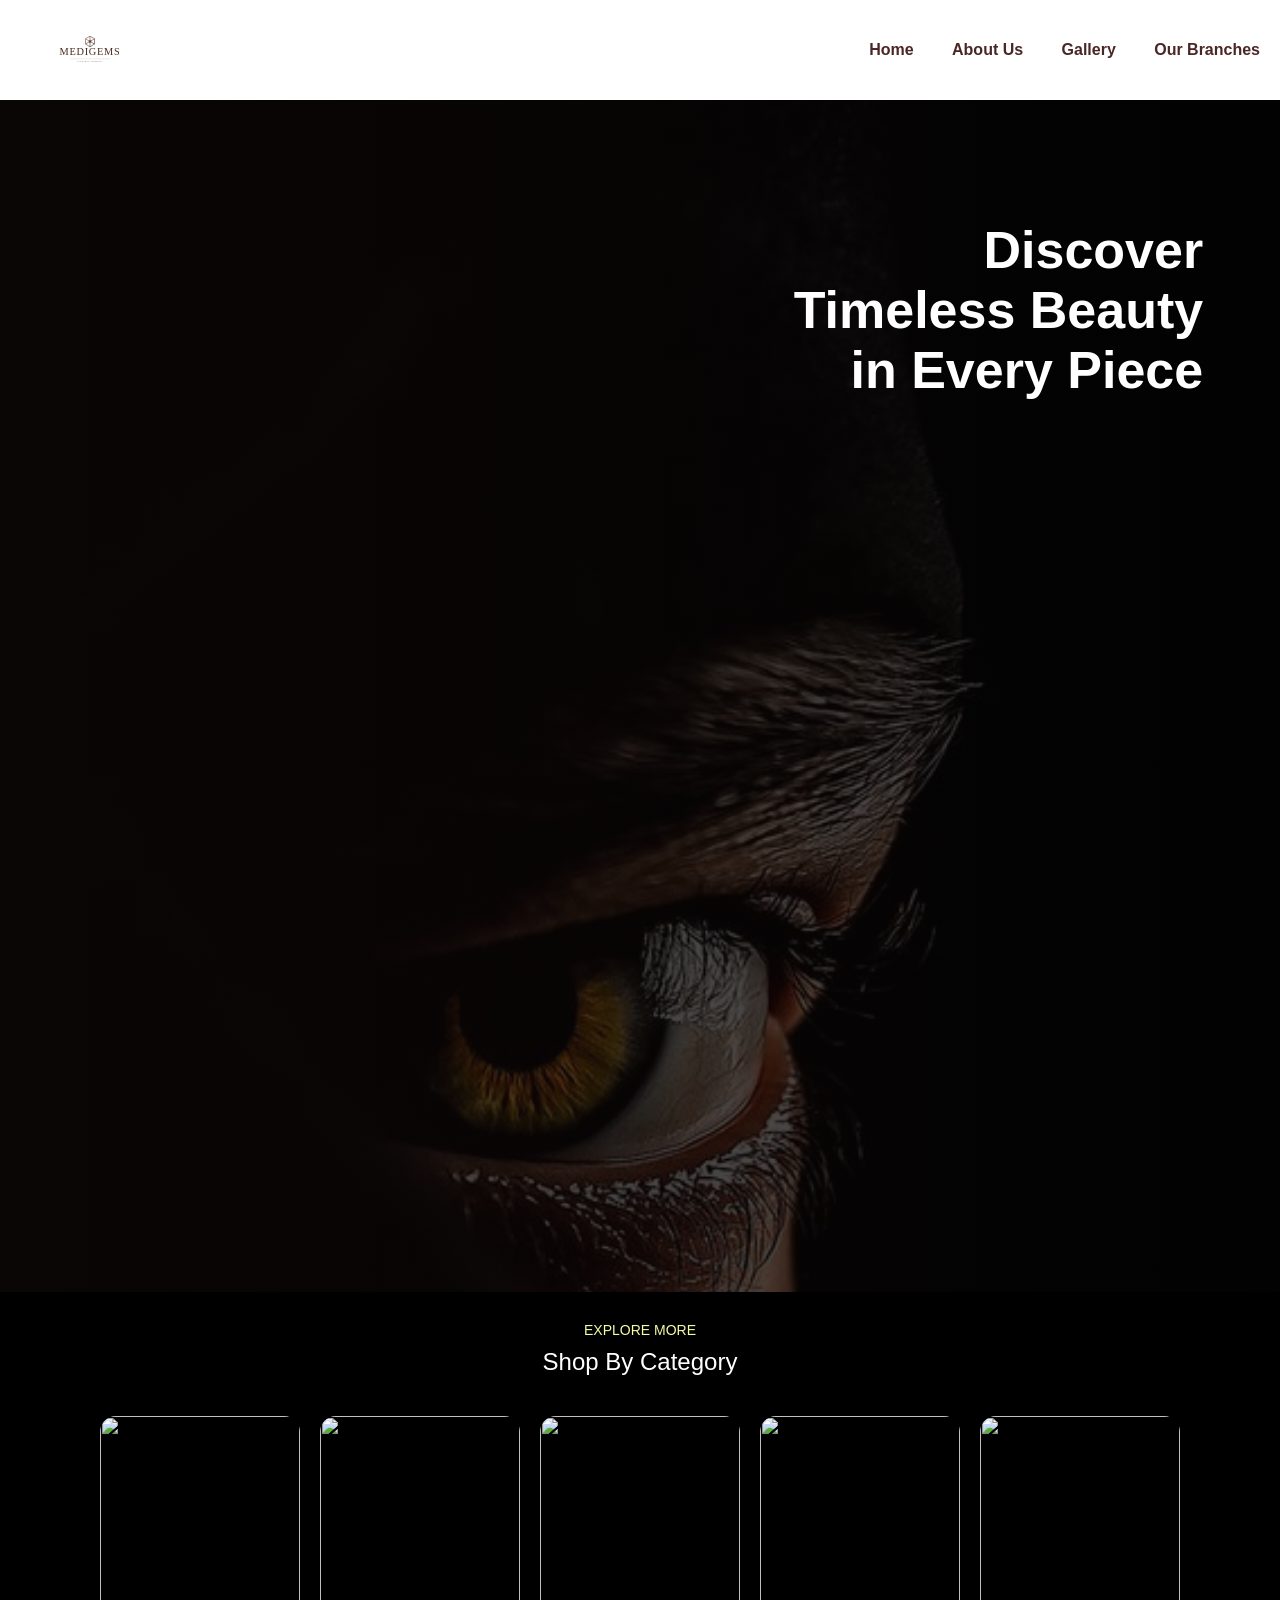
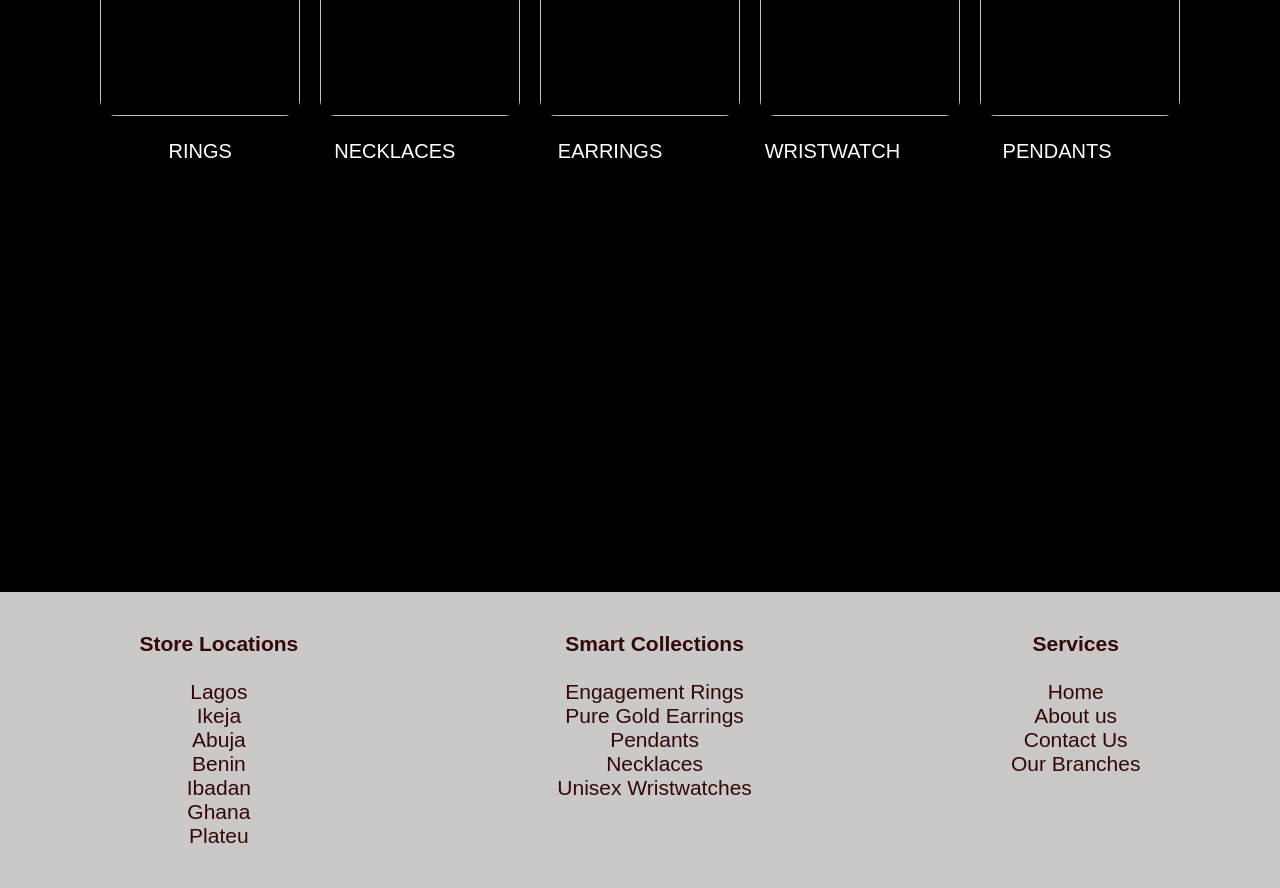
==== commit 965d9d89: "changed" ====
--- a/index.html
+++ b/index.html
@@ -9,10 +9,9 @@
     <title>jewelryweb</title>
    <link rel="stylesheet"  href="./hmm.css">
 <link rel="icon" type="image/png" href="/assets/favicon-96x96.png" sizes="96x96" />
-<link rel="icon" type="image/svg+xml" href="./assets/favicon.svg" />
-<link rel="shortcut icon" href="./assets/favicon.ico" />
-<link rel="apple-touch-icon" sizes="180x180" href="./assets/apple-touch-icon.png" />
-<link rel="manifest" href="./assets/web-app-manifest-192x192.png" />
+<link rel="icon" type="image/svg+xml" href="/assets/favicon.svg" />
+<link rel="shortcut icon" href="/assets/favicon.ico" />
+
 <link href="https://unpkg.com/aos@2.3.1/dist/aos.css" rel="stylesheet">
 <script src="https://unpkg.com/aos@2.3.1/dist/aos.js"></script>
 </head>
@@ -28,8 +27,7 @@
      
          <li><a class="navlist" href="#">Home</a></li>
          <li><a class="navlist" href="#about">About Us</a></li>
-         <li><a  class="navlist" href="#">Gallery</a></li>
-         <li><a  class="navlist"href="#">Latest Drops</a></li>
+         <li><a  class="navlist" href="./gallery.html">Gallery</a></li>
          <li><a class="navlist" href="#">Our Branches</a></li>
       <!-- <a href="#latestdrop"><button id="shopnoww" class="shopnowi"><span class="texx">Patronise Us </span></button></a>  -->
         </ul>
@@ -67,7 +65,7 @@
 
     <a href="./wristwatch.html "><img class="images" src="https://i.pinimg.com/736x/b6/af/90/b6af9050df7bbbb19436161c35443733.jpg" width="200" height="300"/></a>
 
-    <img class="images" src="https://i.pinimg.com/1200x/06/22/1c/06221cc9d8d88508f5d1604f5c62e926.jpg" width="200" height="300"/>
+    <a href="./pendants.html"><img class="images" src="https://i.pinimg.com/1200x/06/22/1c/06221cc9d8d88508f5d1604f5c62e926.jpg" width="200" height="300"/></a>
    </div>
 <div class="texts">
     <h1 class="type">RINGS</h1>
--- a/hmm.css
+++ b/hmm.css
@@ -1,8 +1,5 @@
 @import url('https://fonts.googleapis.com/css2?family=Google+Sans:ital,opsz,wght@0,17..18,400..700;1,17..18,400..700&display=swap');
 *{
-  
-    padding: 0;
-    margin: 0;
     padding: 0;
     margin: 0;
     box-sizing: border-box;
@@ -12,71 +9,64 @@
   font-family: "Google Sans", sans-serif;
   font-optical-sizing: auto;
   font-style: normal;
-  font-variation-settings:
-    "GRAD" 0;
+  font-variation-settings: "GRAD" 0;
   background-size: cover;
-  height: 100vh;
-  background-image: linear-gradient(to left,rgba(3, 3, 3, 0.71),rgba(14, 7, 7, 0.769) ),url(./assets/Mysterious\ Eye\ in\ Darkness\ _\ Dramatic\ Portrait\ Photography.jpg); background-position:top;
-  background-repeat: no-repeat; 
-  background-position: center;  
-}
+  min-height: 100vh;
+  background-image: linear-gradient(to left,rgba(3, 3, 3, 0.71),rgba(14, 7, 7, 0.769)),
+    url(./assets/Mysterious\ Eye\ in\ Darkness\ _\ Dramatic\ Portrait\ Photography.jpg);
+  background-repeat: no-repeat;
+  background-position: center;
+}
+
 nav{
-    height:fit-content; 
     position: fixed;
-    top: 0;
-    right: 0;
-    left: 0;
-    height: 80px;
+    top: 0; right: 0; left: 0;
     z-index: 999;
-
 }
 nav div{
     display: flex;
+    align-items: center;
     background-color: white;
-    
-  
-}
-
+    flex-wrap: wrap;
+    padding: 0 20px;
+}
 nav img{
-    margin-left: 20px;
-    height: 100px;
+    height: clamp(60px, 8vw, 100px);
+    width: clamp(60px, 8vw, 100px);
     border-radius: 50%;
-    z-index: 999;
-    
-
+    margin-left: 0;
 }
 nav ul{
     display: flex;
     align-items: center;
-    padding-left:7rem;
-    gap: 80px;
-    margin-left: 300px;
+    flex-wrap: wrap;
+    gap: clamp(16px, 3vw, 80px);
+    padding-left: 0;
+    margin-left: auto;
     list-style: none;
     color: white;
 }
 nav div ul li a{
-   font-family: "Google Sans", sans-serif;
-    list-style: none;
+    font-family: "Google Sans", sans-serif;
     text-decoration: none;
     color: rgba(45, 4, 4, 0.863);
-    justify-content:space-evenly;
     font-weight: 800;
-}
-.navlist{ 
-    transition: all ease 0.3s;
-}
-.navlist:hover{
-color: rgb(236, 230, 42);
-cursor: pointer;
-}
+    font-size: clamp(13px, 1.4vw, 16px);
+    white-space: nowrap;
+}
+.navlist{ transition: all ease 0.3s; }
+.navlist:hover{ color: rgb(236, 230, 42); cursor: pointer; }
+
 .btn{
     background-color: rgb(38, 4, 7);
-   color: white;
-   border-radius: 16px;
-   padding: 8px 32px;
-   transition: all ease 0.3s;
-   text-align: center;
-}
+    color: white;
+    border-radius: 16px;
+    padding: 8px 32px;
+    transition: all ease 0.3s;
+    text-align: center;
+}
+.btn:hover{ background-color: rgba(11, 11, 8, 0.402); color: black; cursor: pointer; }
+
 .shopnowi{
   background-color: rgb(26, 4, 4);
   border: none;
@@ -85,186 +75,107 @@
   border-radius: 16px;
   color: white;
 }
-.texx{
-  font: inherit;
-}
-.btn:hover{
-    background-color: rgba(11, 11, 8, 0.402);
-    color: black;
-    cursor: pointer;
-}
-.Aboutpage{
-    padding-top: 50px;
-    height:100%;
-    padding-top: 80px;
-    background:rgba(252, 252, 254, 0.135);
-}
+.texx{ font: inherit; }
+
 .maintext{
   text-align: right;
-    color: white; 
-   margin-right: 90px;
-   margin-top: 220px;
-   font-size: 52px;
-}
+  color: white;
+  margin-right: clamp(20px, 6vw, 90px);
+  margin-top: clamp(120px, 20vw, 220px);
+  font-size: clamp(28px, 5vw, 52px);
+  padding-left: 20px;
+}
+
 .aboutsection {
-  height: fit-content;
-  padding: 20px 10%;
+  min-height: fit-content;
+  padding: 40px 8%;
   background-color: rgb(255, 252, 252);
   display: flex;
+  flex-wrap: wrap;
   align-items: center;
   justify-content: center;
   gap: 60px;
 }
-
-.para {
-  margin: 20px 0 0;
-  line-height: 1.7;
-}
-
-.image {
-  max-width: 100%;
-  border-radius: 30px;
-}
-.latestdropssection{
-}
+.para { margin: 20px 0 0; line-height: 1.7; flex: 1 1 400px; }
+.image { max-width: 100%; border-radius: 30px; flex: 1 1 300px; transition: transform 0.4s ease; }
+.image:hover { transform: scale(1.1); }
+
 .section{
     background-color: black;
-    height: 100vh;
-}
-
+    min-height: 100vh;
+    padding-bottom: 40px;
+}
 .text1{
    text-align: center;
-   font-size:10px ;
+   font-size: clamp(10px, 1.5vw, 14px);
    font-weight: 200;
    color: rgb(245, 252, 166);
-  padding-top:30px ;
+   padding-top: 30px;
 }
 .text2{
-color: white;
-font-weight: 100;
-text-align: center;
-padding-top: 10px;
-font-size: 20px;
-
+  color: white;
+  font-weight: 100;
+  text-align: center;
+  padding-top: 10px;
+  font-size: clamp(18px, 3vw, 24px);
+}
+
+.imageswrap{
+  display: flex;
+  flex-wrap: wrap;
+  justify-content: center;
+  gap: 20px;
+  padding: 40px 20px 0;
 }
 .images{
-    margin-top: 40px;
-    margin-left: 35px;
-    margin-right: 10px;
-    border-radius: 16px ;
-   
-    
-}
-.type{
+    margin: 0;
+    border-radius: 16px;
+    width: clamp(140px, 18vw, 200px);
+    height: clamp(200px, 26vw, 300px);
+    object-fit: cover;
+    transition: transform 0.4s ease;
+}
+.images:hover{ transform: scale(1.1); }
+
+.type, .typ1, .typ2, .typ3, .typ4{
     color: white;
-    font-size: 20px;
-    font-weight: 30;
-   
-}
-.typ1{
-    color: white;
-    font-size: 20px;
-    font-weight: 40;
-}
-.typ2{
-    color: white;
-    font-size: 20px;
-    font-weight: 40;
-}.typ3{
-    color: white;
-    font-size: 20px;
-    font-weight: 40;
-}
-.typ4{
-    color: white;
-    font-size: 20px;
-    font-weight: 40;
+    font-size: clamp(14px, 1.6vw, 20px);
+    font-weight: 400;
+    text-align: center;
 }
 
 .texts{
     display: flex;
-    
-    padding: 20px 90px;
-    gap: 150px;
-}
+    flex-wrap: wrap;
+    justify-content: center;
+    padding: 20px clamp(20px, 8vw, 90px);
+    gap: clamp(30px, 8vw, 150px);
+}
+
 .contactus{
-    height: fit-content;
+    min-height: fit-content;
     background-color: rgba(254, 250, 250, 0.797);
 }
 .allparts{
     display: flex;
-   justify-content: space-around;
- font-size: 10px;
- text-align: center;
- padding-top: 40px;
- padding-bottom: 40px;
- color: rgb(49, 8, 8);
-}
-
-.part1{
-  font-weight: 300;  
-  padding-left: 40px;
-}
-.part2{
-     font-weight: 300; 
-}
-.part3{
-    font-weight: 300;  
-}
-@keyframes zoom {
-  from {
-    transform: scale(1);
-    
-  }
-
-  to {
-    transform: scale(1.1);
-  }
-}
-
-.image:hover {
-  animation: zoom 0.4s ease forwards;
-}
+    flex-wrap: wrap;
+    justify-content: space-around;
+    gap: 20px;
+    font-size: 14px;
+    text-align: center;
+    padding: 40px 20px;
+    color: rgb(49, 8, 8);
+}
+.part1, .part2, .part3{ font-weight: 300; }
+
+@keyframes zoom { from { transform: scale(1); } to { transform: scale(1.1); } }
 @keyframes pulseWobbleShake {
-  0%, 100% {
-    transform: scale(1) translateX(0) rotate(0deg);
-  }
-
-  25% {
-    transform: scale(1.08) translateX(-5px) rotate(-3deg);
-  }
-
-  50% {
-    transform: scale(1.15) translateX(5px) rotate(3deg);
-  }
-
-  75% {
-    transform: scale(1.08) translateX(-5px) rotate(-3deg);
-  }
-}
-
-
-
-.nmn:hover {
-    color: yellow;
-  animation: shake 0.8s ease;
-}
-.nmn{
-     animation: shake 0.4s ease;
-     animation-duration: 2.0s ease;
-}
-.image {
-  transition: transform 0.4s ease;
-}
-
-.image:hover {
-  transform: scale(1.1);
-  scroll-behavior: smooth;
-}
-.images:hover{
-     transform: scale(1.1);
-     scroll-behavior: smooth;
-}
+  0%, 100% { transform: scale(1) translateX(0) rotate(0deg); }
+  25% { transform: scale(1.08) translateX(-5px) rotate(-3deg); }
+  50% { transform: scale(1.15) translateX(5px) rotate(3deg); }
+  75% { transform: scale(1.08) translateX(-5px) rotate(-3deg); }
+}
+
 .shopnow {
   animation: pulseWobbleShake 1s ease-in-out infinite;
   width: fit-content;
@@ -279,126 +190,113 @@
   gap: 8px;
   text-decoration: none;
   border-color: rgb(254, 254, 254);
-  border-style:groove;
-}
-.shopnow img{
-  width: 50px;
-  height: 50px;
-  padding: 0;
-  margin: 0;
-      
-    }
+  border-style: groove;
+}
+.shopnow img{ width: 50px; height: 50px; padding: 0; margin: 0; }
 .shopnow:hover{
     color: rgb(11, 4, 4);
-     border-color: rgb(10, 4, 4);
-    border-style:dotted;
+    border-color: rgb(10, 4, 4);
+    border-style: dotted;
     cursor: pointer;
-     transition: all ease 0.3s;
-}
-.aboutsection,
-.latestdropssections,
-.contactus {
+    transition: all ease 0.3s;
+}
+
+.aboutsection, .latestdropssections, .contactus {
   opacity: 0;
   transform: translateY(40px);
   animation: fadeInScroll 0.8s ease-out forwards;
   animation-timeline: view();
   animation-range: entry 15% cover 35%;
 }
-
-
-@keyframes fadeInScroll {
-  to {
-    opacity: 1;
-    transform: translateY(0);
-  }
-
-}
-@media screen and (max-width: 640px)  {
-   nav div ul li{
+@keyframes fadeInScroll { to { opacity: 1; transform: translateY(0); } }
+
+/* ---------- Hamburger (hidden by default; shown < 900px) ---------- */
+.harmburger{
+  display: none;
+  cursor: pointer;
+}
+
+/* ---------- TABLET: 641px–1024px ---------- */
+@media screen and (max-width: 1024px) {
+  nav ul { gap: 24px; }
+  nav div ul li a { font-size: 13px; }
+  .texts { gap: 40px; }
+}
+
+/* Show hamburger, hide inline links below 900px */
+@media (max-width: 900px) {
+  .harmburger{ display: block; width: 36px; height: 36px; }
+  nav div ul li{
     display: none;
-   }
-   .imgnav{
-   width: 50px;
-   margin-top: 0px;
-   }
-   .navsecc{
-   height: 80px;
-   }
-
-   .harmburger{
-    margin-top: 20px;
-    margin-left: 180px;
-    width: 50px;
-    height: 50px;
-   }
-   .shopnow{
+  }
+  /* JS toggles this class to reveal the menu */
+  nav.nav-open ul{
+    display: flex;
+  }
+  nav.nav-open div ul li{
+    display: block;
+  }
+  nav ul{
+    position: absolute;
+    top: 80px;
+    left: 0;
+    right: 0;
+    background: white;
+    flex-direction: column;
+    padding: 20px;
+    gap: 20px;
     display: none;
-   }
-   .maintext{
+  }
+  nav.nav-open ul{ display: flex; }
+}
+
+/* ---------- MOBILE: ≤640px ---------- */
+@media screen and (max-width: 640px) {
+  .navsecc{ height: 80px; }
+  .imgnav{
+    width: 100%;
+    display: flex;
+    align-items: center;
+    justify-content: space-between;
+    padding: 15px 20px;
+  }
+  .harmburger{
+    width: 40px;
+    height: 40px;
+  }
+  .shopnow{ display: none; }
+  .maintext{
     padding-top: 100px;
     text-align: center;
-    margin-left: 20px;
+    margin: 0;
     font-size: 24px;
-   }
-   body{
+  }
+  body{
     background-image: url(./assets/Mysterious\ Eye\ in\ Darkness\ _\ Dramatic\ Portrait\ Photography.jpg);
     background-position: top;
     background-size: cover;
     overflow-x: hidden;
-   }
-   .aboutsection{
-    display: flex;
-    flex-direction: column;
-   }
-   .para{
-    text-align: center;
-   }
- .imageswrap {
+  }
+  .aboutsection{ flex-direction: column; }
+  .para{ text-align: center; }
+  .imageswrap {
     display: grid;
     grid-template-columns: repeat(2, 1fr);
     gap: 16px;
     justify-items: center;
     margin-top: 25px;
   }
-
-  .images {
+  .images{
     width: 100%;
     max-width: 170px;
     height: 240px;
-    object-fit: cover;
-    margin: 0;
-    border-radius: 16px;
-  }
- .latestdropssections{
-   height: 100vh;
- }  
- .texts{
-  display: none;
- }
-
-.part1, .part2, .part3{
-  padding-left: 0;
-  margin-left: 0;
- }
-   
-   
-}
-
-
-@media (min-width: 901px) { 
-   .harmburger{
-    display: none;
-   }
+  }
+  .latestdropssections{ min-height: auto; }
+  .texts{ display: none; }
+  .part1, .part2, .part3{ padding-left: 0; margin-left: 0; }
+}
+
+@media (min-width: 901px) {
+  .harmburger{ display: none; }
   
-   }
-  @media screen and (max-width: 768px)  {
-    body{
-      width: 100%;
-    }
-    .harmburger{
-      display: none;
-    }
-    nav ul{
-      padding-left: 0;
-    }
-  }
+}
